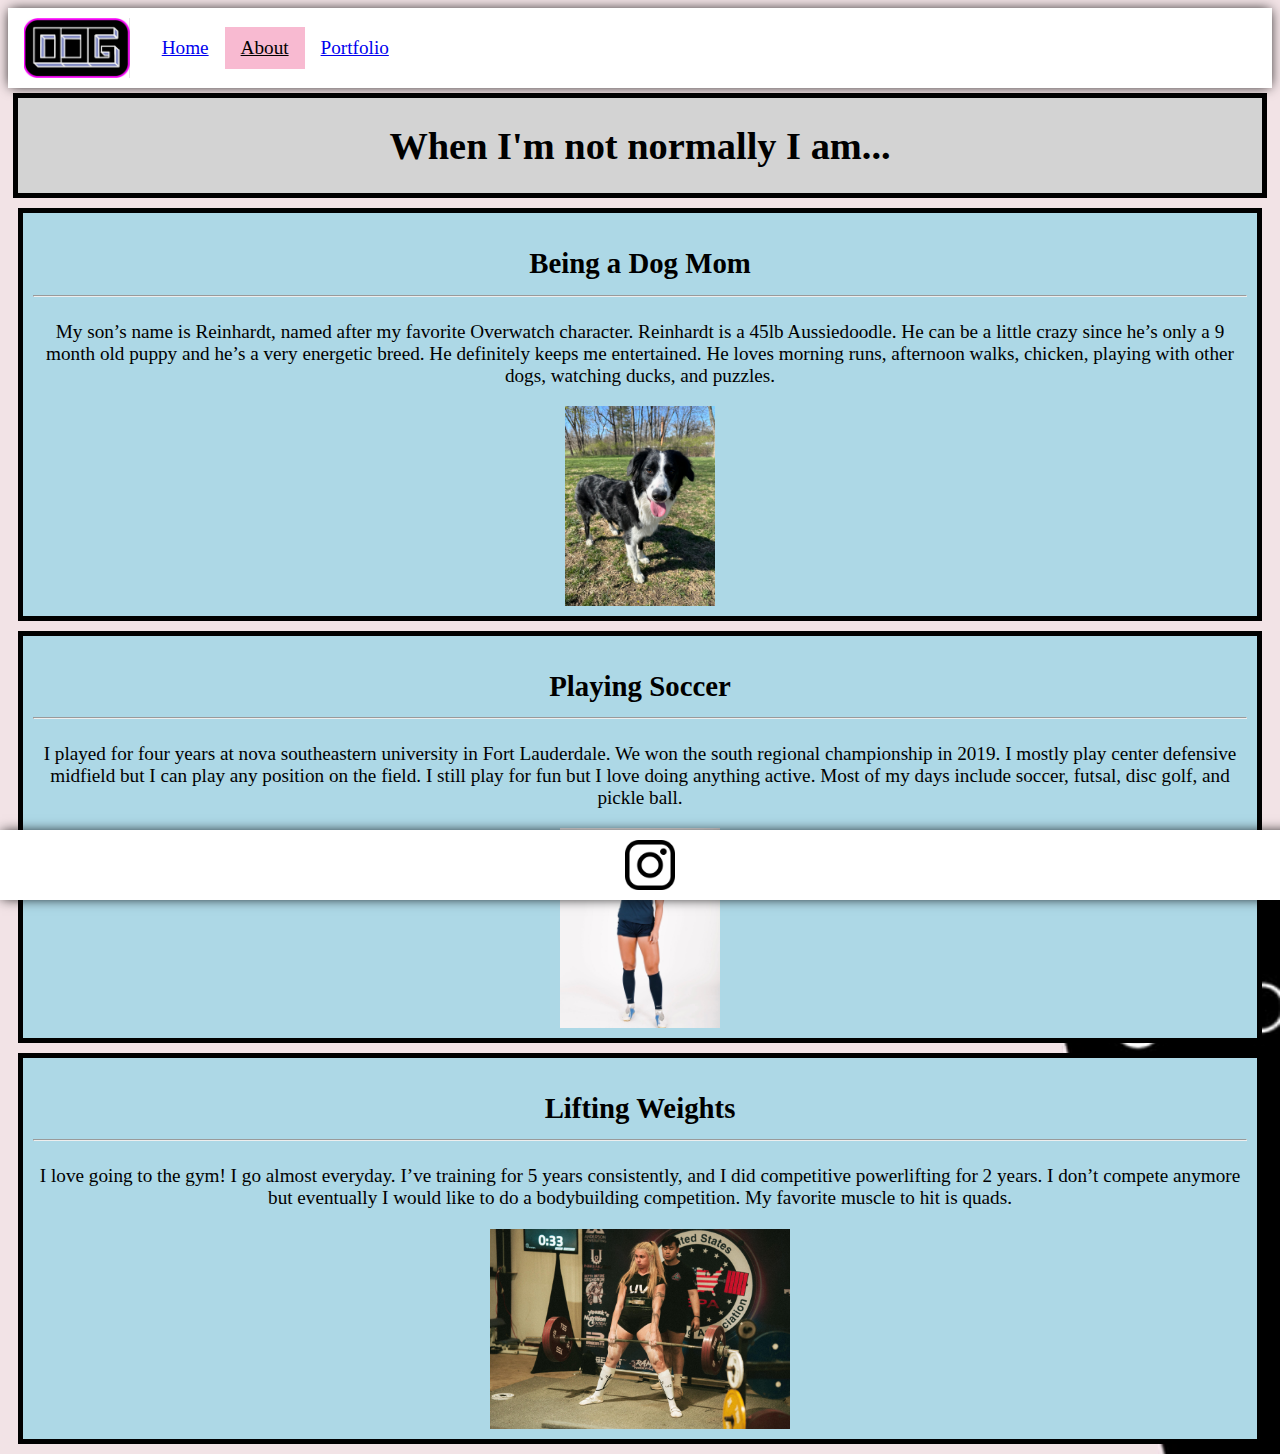
==== personalweb/about.html @ 7e8694c3 "webpage" ====
<html>
    <header>
        <title>Olivia Graham</title>
        <link rel="stylesheet" href="style.css"/>
    </header>
    <body>
        <div class="topnav">
            <a href="index.html"><img src="logo.jpg" height="60"></a>
            <a href="index.html">Home</a>
            <a class="active" href="about.html">About</a>
            <a href="portfolio.html">Portfolio</a>
        </div>
        <div class="box1">
          <h1>When I'm not normally I am...</h1>  
        </div>
        <div class='box' id="hobby">
            <h2>Being a Dog Mom<hr></h2>
            <p>My son’s name is Reinhardt, named after my favorite Overwatch character. Reinhardt is a 45lb Aussiedoodle. He can be a little crazy since he’s only a 9 month old puppy and he’s a very energetic breed. He definitely keeps me entertained. He loves morning runs, afternoon walks, chicken, playing with other dogs, watching ducks, and puzzles. </p>
            <img src="rein.jpg" height="200">
        </div>
        <div class='box'id="hobby">
            <h2>Playing Soccer<hr></h2>
            <p>I played for four years at nova southeastern university in Fort Lauderdale. We won the south regional championship in 2019. I mostly play center defensive midfield but I can play any position on the field. I still play for fun but I love doing anything active. Most of my days include soccer, futsal, disc golf, and pickle ball. </p>
            <img src="soccer.jpg" height="200">
        </div>
        <div class='box' id="hobby">
            <h2>Lifting Weights<hr></h2>
            <p>I love going to the gym! I go almost everyday. I’ve training for 5 years consistently, and I did competitive powerlifting for 2 years. I don’t compete anymore but eventually I would like to do a bodybuilding competition. My favorite muscle to hit is quads. </p>
            <img src="lift.jpg" height="200">
        </div>
        <footer class="footer">
            <a href="https://www.instagram.com/officiallyolives/"><img src="IG.png" height="50"></a>
        </footer>
    </body>
</html>
---- personalweb/style.css ----
html{
    background-image: url(cat.jpeg);
    background-size: cover;
    background-position: center;
    background-repeat: no-repeat;
}

.topnav{
    background-color: white;
    color: black;
    display: flex;
    align-items: center;
    box-shadow:  0 0 12px -2px black;
}

.topnav a{
    float: left;
    font-size: larger;
    padding: 10px 16px;
    text-align: center;
}

.topnav a:hover{
    background-color: rgb(191, 64, 191);
    color:black;
}

.topnav a.active{
    background-color: rgb(248, 186, 209);
    color: black;
}

.footer{
    background-color: white;
    position: fixed;
    bottom: 0;
    left: 0;
    width: 100%;
    text-align: center;
    padding: 10px;
    box-shadow:  0 0 12px -2px black;

}

.box{
    width: auto;
    height: auto;
    font-size: larger;
    background-color: lightblue;
    color:black;
    border: 5px solid black;
    padding: 10px;
    margin: 10px;
    text-align: center;
}

.box1{
    width: auto;
    height: auto;
    font-size: larger;
    background-color: lightgray;
    color:black;
    border: 5px solid black;
    margin: 5px;
    text-align: center;
}

.img{
    height: fit-content;
    padding: 5px;
    text-align: center;
    float: auto;
    display: flex;
    flex-direction: column;
    align-items: center;
}
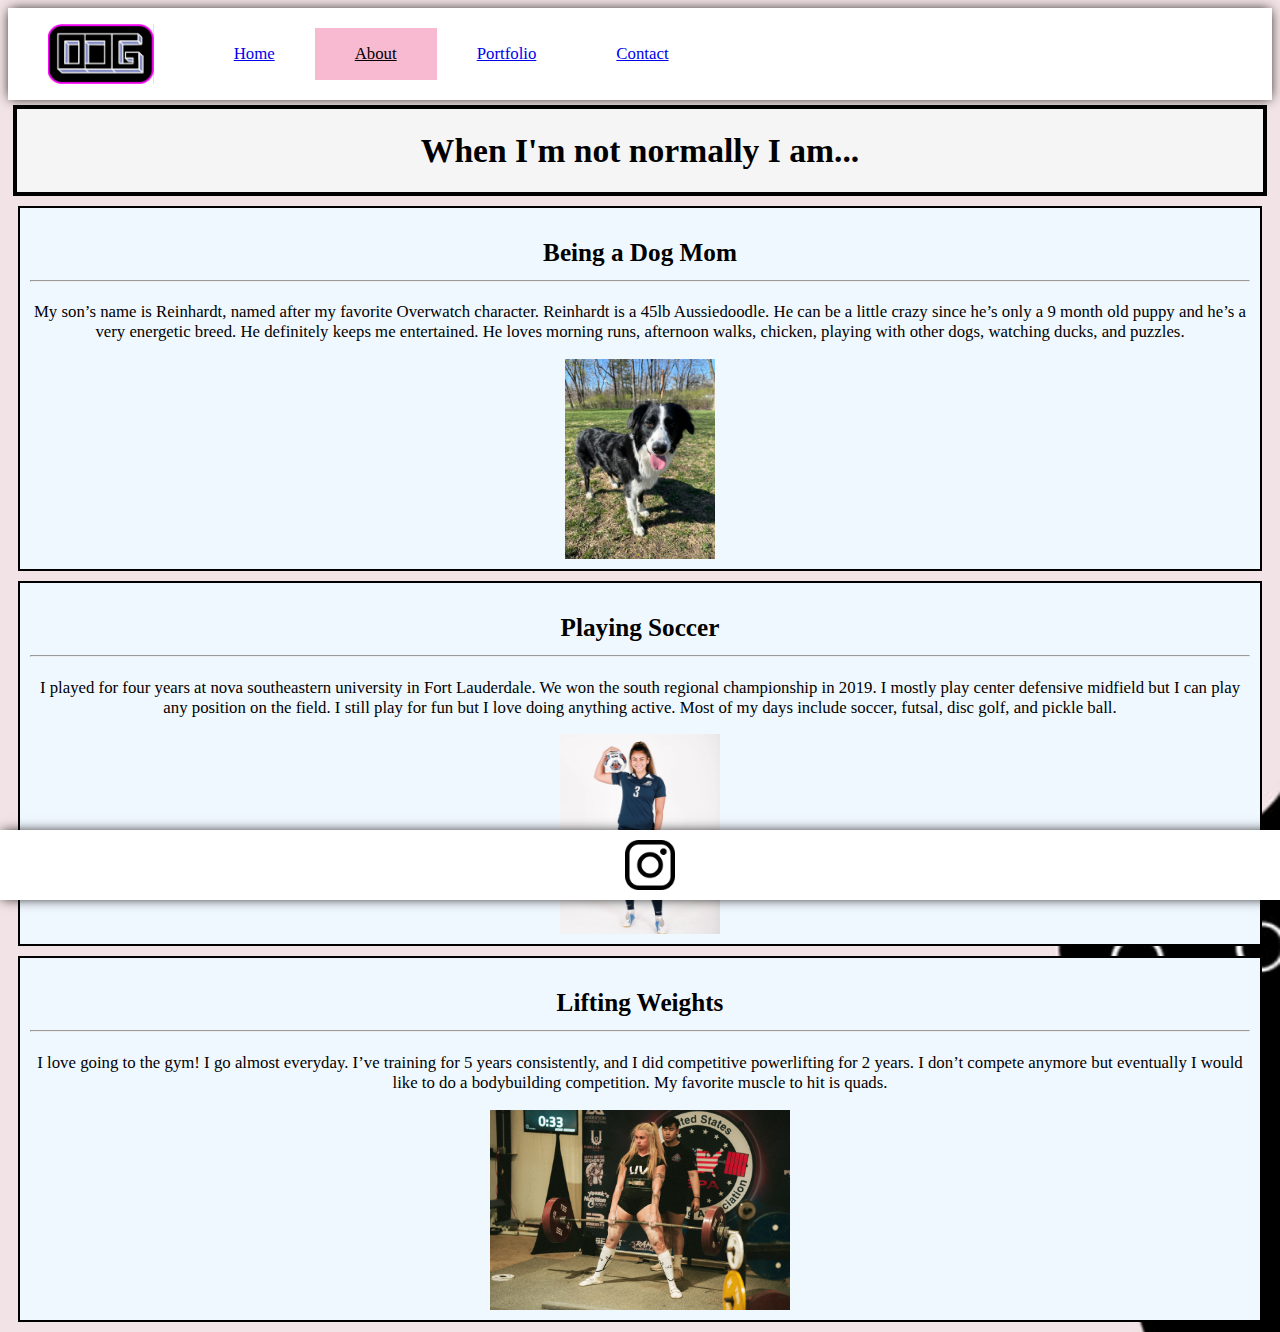
==== commit 7be68a53: "updated" ====
--- a/personalweb/about.html
+++ b/personalweb/about.html
@@ -9,6 +9,7 @@
             <a href="index.html">Home</a>
             <a class="active" href="about.html">About</a>
             <a href="portfolio.html">Portfolio</a>
+            <a href="contact.html">Contact</a>
         </div>
         <div class="box1">
           <h1>When I'm not normally I am...</h1>  
--- a/personalweb/style.css
+++ b/personalweb/style.css
@@ -14,10 +14,9 @@
 }
 
 .topnav a{
-    float: left;
+    float:left;
     font-size: larger;
-    padding: 10px 16px;
-    text-align: center;
+    padding: 16px 40px;
 }
 
 .topnav a:hover{
@@ -30,25 +29,28 @@
     color: black;
 }
 
+
+
 .footer{
     background-color: white;
     position: fixed;
-    bottom: 0;
     left: 0;
+    bottom:0;
+    display:flex;
+    justify-content: center;
+    align-items: center;
     width: 100%;
-    text-align: center;
     padding: 10px;
     box-shadow:  0 0 12px -2px black;
-
 }
 
 .box{
     width: auto;
     height: auto;
     font-size: larger;
-    background-color: lightblue;
-    color:black;
-    border: 5px solid black;
+    background-color: aliceblue;
+    color:#000000;
+    border: 2px solid black;
     padding: 10px;
     margin: 10px;
     text-align: center;
@@ -58,19 +60,33 @@
     width: auto;
     height: auto;
     font-size: larger;
-    background-color: lightgray;
+    background-color: whitesmoke;
     color:black;
-    border: 5px solid black;
+    border: 4px solid black;
     margin: 5px;
     text-align: center;
 }
 
 .img{
-    height: fit-content;
+    max-width: 100%;
+    height: auto;
     padding: 5px;
     text-align: center;
     float: auto;
     display: flex;
     flex-direction: column;
     align-items: center;
+}
+
+form{
+    background-color: aliceblue;
+    display: block;
+    border: 2px solid black;
+    padding: 5px;
+}
+
+@media screen and (min-width: 600px) {
+    body{
+    font-size: 14px;
+}
 }